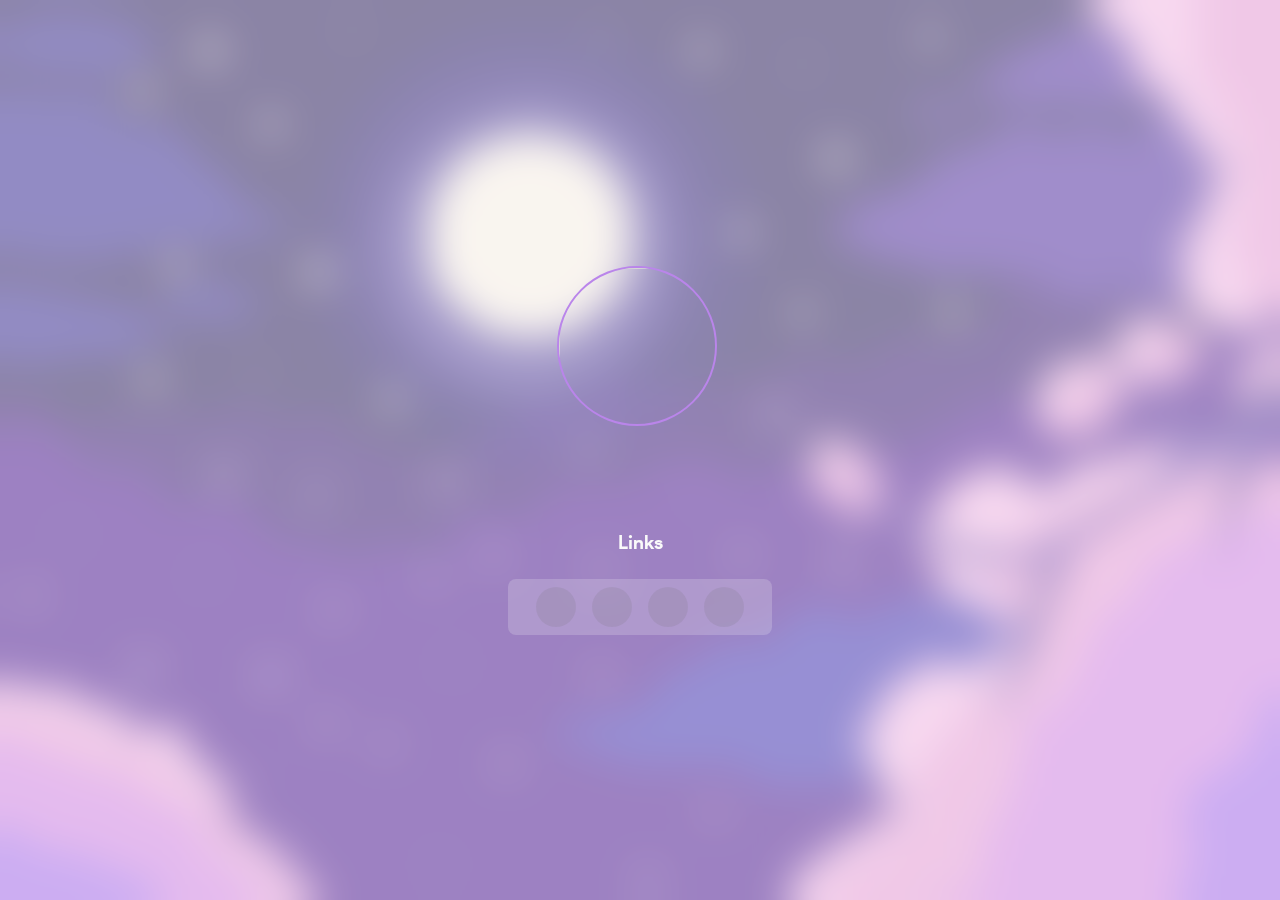
==== m/index.html @ c06d9017 "yeah" ====
<html>

<head>
    <meta charset="utf-8">
    <title>f0rizen</title>
    <meta property="og:title" content="f0rizen">
    <meta property="og:locale" content="en_EU">
    <meta property="og:description" content="f0rizen's mobile main page">
    <meta name="viewport" content="width=device-width, initial-scale=1.0">
    <link rel="shortcut icon" href="../assets/favico/eblan.png" type="image/png">
    <script src="https://sindresorhus.com/devtools-detect/index.js"></script>
    <link rel="stylesheet" href="../assets/fonts/gsans/style.css">
    <link rel="stylesheet" href="https://cdn.materialdesignicons.com/4.5.95/css/materialdesignicons.min.css">
    <link rel="stylesheet" href="../assets/css/m/bootstrap.css">
    <link rel="stylesheet" href="../assets/css/m/style.css">
    <script src="https://code.jquery.com/jquery-3.4.1.js"></script>
    <script src="https://cdnjs.cloudflare.com/ajax/libs/popper.js/1.14.7/umd/popper.min.js"></script>
    <script src="https://stackpath.bootstrapcdn.com/bootstrap/4.3.1/js/bootstrap.min.js"></script>
    <script src="jquery-3.4.1.js"></script>
    <script src="../js/text.js"></script>
    <link rel="stylesheet" href="../assets/vars.css">
    <script src="https://cdn.jsdelivr.net/npm/typed.js@2.0.11"></script>
    <meta name="theme-color" content="#191919">
    <link href="https://fonts.googleapis.com/icon?family=Material+Icons" rel="stylesheet">
</head>
<script>
    var test = false
    if (!test) {
        function isMacintosh() {
            return navigator.platform.indexOf('Mac') > -1
        }

        function isWindows() {
            return navigator.platform.indexOf('Win') > -1
        }

        if (isMacintosh() || isWindows()) {
            window.location.replace("../")
        }
    }
</script>
<div id="page-preloader">
    <span class="spin mdi mdi-loading mdi-spin"></span>
    <script type="text/javascript">
        $(window).on('load', function () {
            var $preloader = $('#page-preloader'),
                $spinner = $preloader.find('.spin');
            $spinner.delay(100).fadeOut('slow');
            $preloader.delay(450).fadeOut('slow');
        });
        document.body.style.backgroundImage = "url('../assets/anims/bg.gif')";
    </script>
</div>

<body class="center blur">
    <header class="center info">
        <div class="center pizdec">
            <div class="avatar-container"><img src="../assets/images/да.jpg" oncontextmenu="return false;"
                    class="avatar">
            </div>
            <h2><span id="name"></span></h2>
            <hr width="295">
            <h3><span id="description"></span></h3>
        </div>
        <div class="center pizdec">
            <h2>Links</h2>
        </div>
        <div class="social linkMenu d-flex justify-content-center">
            <a href="javascript://" onclick="location.href='tg://resolve?domain=f0rizen'" class="mx-2 social-icon"
                data-tooltip="Telegram">
                <span class="mdi mdi-telegram"></span>
            </a>
            <a href="javascript://" onclick="location.href='https://vk.com/petshat'" class="mx-2 social-icon"
                data-tooltip="VK">
                <span class="mdi mdi-vk"></span>
            </a>

            <a href="javascript://" onclick="location.href='https://github.com/f0rizen'" class="mx-2 social-icon"
                data-tooltip="GitHub">
                <span class="mdi mdi-github-circle"></span>
            </a>

            <a href="javascript://"
                onclick="location.href='https://open.spotify.com/user/bqv6ksh6yqe7nm7fv2tdjyxt0?si=d869248478724933'"
                class="mx-2 social-icon" data-tooltip="Spotify">
                <span class="mdi mdi-spotify"></span>
            </a>
        </div>
    </header>
</body>
<script>
    new Typed('#description', {
        strings: ["f0rizen", "Shell script", "hacker", "C++ developer", "bruh"],
        typeSpeed: 50,
        cursorChar: '|',
        loop: true
    });
</script>

</html>
---- assets/fonts/gsans/style.css ----
@font-face {
    font-family: 'Product Sans';
    src: local('Product Sans'), local('ProductSans-Regular'),
        url('ProductSans-Regular.ttf') format('truetype');
    font-weight: normal;
    font-style: normal;
}

@font-face {
    font-family: 'Product Sans';
    src: local('Product Sans Bold'), local('ProductSans-Bold'),
        url('ProductSans-Bold.ttf') format('truetype');
    font-weight: bold;
    font-style: normal;
}

@font-face {
    font-family: 'Product Sans';
    src: local('Product Sans Italic'), local('ProductSans-Italic'),
        url('ProductSans-Italic.ttf') format('truetype');
    font-weight: normal;
    font-style: italic;
}
---- assets/css/m/style.css ----
/* mobile index page styles */
body {
    width: 100%;
    min-height: 100%;
    margin: 0;
    background: var(--back-gif) center;
    background-size: cover;
    display: flex;
    font-family: 'Product Sans';
    font: 'Product Sans';
}
.blur {
    backdrop-filter: blur(20px);
    -webkit-backdrop-filter: blur(20px);
}
.center {
    justify-content: center;
    align-items: center;
    flex-direction: column;
}
.info {
    min-width: 300px;
    width: 300px;
    display: flex;
    background: none;
    padding: 35px;
    color: var(--text-color);
    border-radius: 16px; 
    -webkit-border-radius: 16px;
    -moz-border-radius: 16px;
    -khtml-border-radius: 16px;
    border: none;
}
a.link {
    -webkit-tap-highlight-color: rgba(0,0,0,0);
    -moz-tap-highlight-color: rgba(0,0,0,0);
    padding: 8px 20px; 
    margin: 4px;
    background: var(--back-color);
    color: #fff;
    cursor: pointer;
    border-radius: 8px; 
    -webkit-border-radius: 8px;
    -moz-border-radius: 8px;
    -khtml-border-radius: 8px;
    width: 256px;
    text-align: center;
    text-decoration: none;
    transition: .2s;
    border: var(--border);
}

.avatar-container {
    margin: 0 0.4em 0 0;
    display: inline-flex;
    justify-content: center;
    align-items: flex-end;
}

.avatar {
    width: 10em;
    height: 10em;
    border-radius: 5.6em;
    border: blueviolet solid 2px;
}

.pizdec {
    position: relative;
    display: inline-flex;
    padding: 0.3em;
}

a.link:hover,
button:hover {
    background: #fff6;
    color: blueviolet;
}

button:active, button:focus {
      outline: none;
}

button::-moz-focus-inner {
      border: 0;
}

button::-webkit-focus-inner {
    border: 0;
}

hr {
    border: none;
    margin-bottom: 5px;
    margin-top: 5px;
}

h3 {
    font-style: normal;
    font-weight: inherit;
    transition: .2ms;
    -webkit-transition: .2ms;
    -moz-transition: .2ms;
}

h2 {
    font-size: larger;
    transition: .2ms;
    -webkit-transition: .2ms;
    -moz-transition: .2ms;
}

.btn {
    -webkit-transition: 0.2s;
    -o-transition: 0.2s;
    -moz-transition: 0.2s;
    transition: 0.2s;
}

a.nolink:active,
a.nolink:hover,
a.nolink {
    text-decoration: none;
    color: #666;
    outline: none;
    border: none;
}

.social a {
    background-color: rgba(0,0,0,.15);
    text-align: center;
    width: 2.5rem;
    height: 2.5rem;
    border-radius: 100%;
    line-height: 2.5rem;
    color: #212121;
    font-size: 20px;
}

.social a:hover {
    color:#000000;
}

.social a:active {
    color: #fff;
}

.social span {
    font-size: 20px;
}
.mx-2 {
    margin-right: 0.5rem !important;
}
.social-icon {
    fill: #212121;
}

.social-icon:hover {
    fill: #000000;
}

.tooltip-inner {
    color: #f5f5f5;
    background-color: #212121;
}
.linkMenu {
    -webkit-tap-highlight-color: rgba(0,0,0,0);
    -moz-tap-highlight-color: rgba(0,0,0,0);
    padding: 8px 20px; 
    margin: 4px;
    background: var(--back-color);
    color: #fff;
    border-radius: 8px; 
    -webkit-border-radius: 8px;
    -moz-border-radius: 8px;
    -khtml-border-radius: 8px;
    text-align: center;
    text-decoration: none;
    transition: .2s;
    border: var(--border);
}
.modal-title {
    font-weight: bold;
    font-size: 25px;
    color: black;
    font-family: 'Product Sans';
}
.black {
    color: black;
}
.clickable {
    cursor: pointer;
}
a.btn-donut {
    color: #fff;
    background-color: rgb(88, 21, 119);
    padding: 0.25rem 0.5rem;
    font-size: 0.875rem;
    line-height: 1.5;
    font-size: 18px;
    border-radius: 50px;
    font-family: Google Sans Regular;
    text-decoration: none;
}

a.btn-donut:hover {
    color: #EC407A;
    text-decoration: none;
}
---- assets/vars.css ----
:root {
    --name: f0rizen;
    --text-color: #fff;
    --back-color: #fff3;
    --over-color: #fefefe;
    --popup-text-color: #000000;
    --border: none;
}
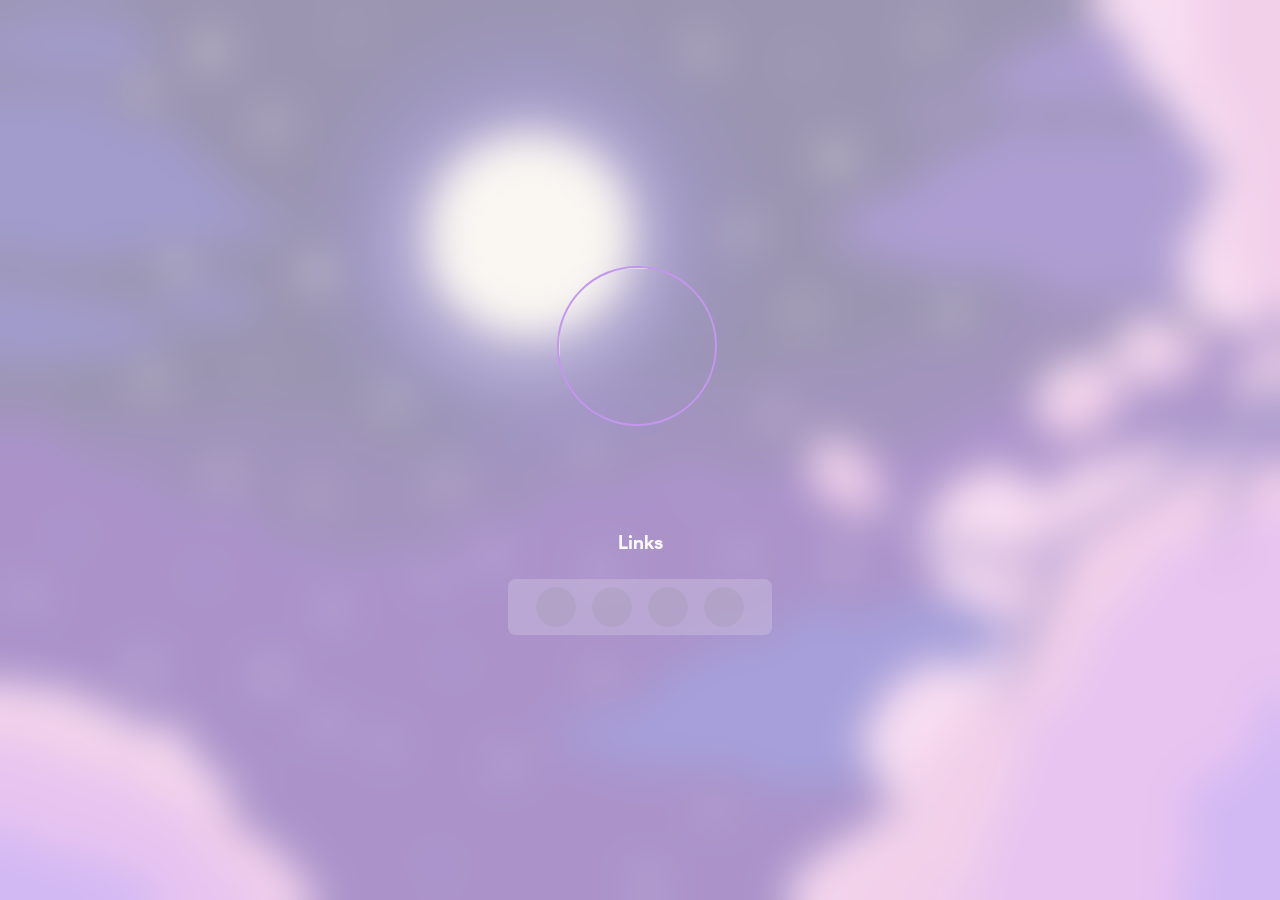
==== commit 735a3199: "фикшу баги в продакшене))00))" ====
--- a/m/index.html
+++ b/m/index.html
@@ -7,7 +7,7 @@
     <meta property="og:locale" content="en_EU">
     <meta property="og:description" content="f0rizen's mobile main page">
     <meta name="viewport" content="width=device-width, initial-scale=1.0">
-    <link rel="shortcut icon" href="../assets/favico/eblan.png" type="image/png">
+    <link rel="shortcut icon" href="../assets/favico/ico.png" type="image/png">
     <script src="https://sindresorhus.com/devtools-detect/index.js"></script>
     <link rel="stylesheet" href="../assets/fonts/gsans/style.css">
     <link rel="stylesheet" href="https://cdn.materialdesignicons.com/4.5.95/css/materialdesignicons.min.css">
@@ -97,4 +97,4 @@
     });
 </script>
 
-</html>+</html>
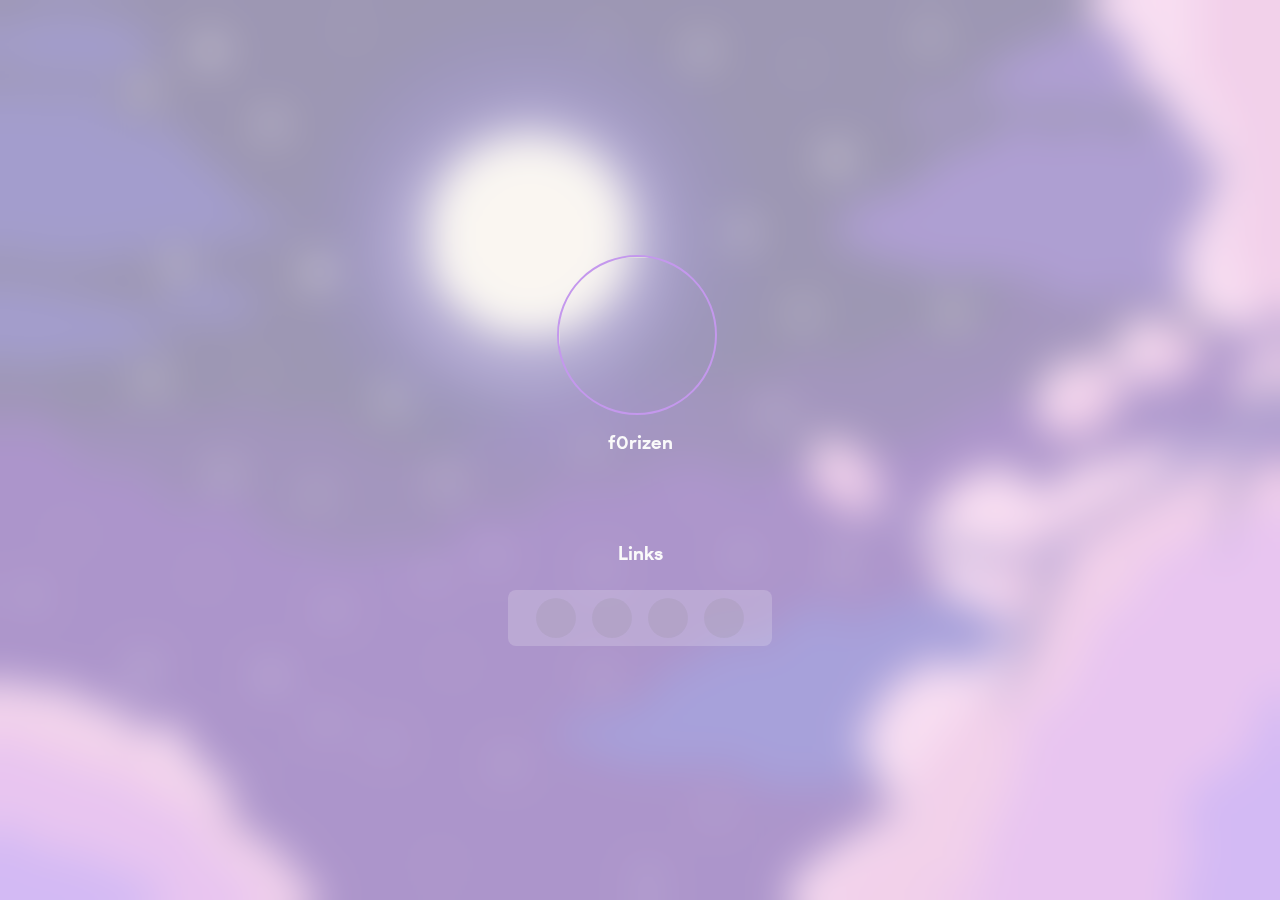
==== commit 99811e50: "yeah (fixing bugs again)" ====
--- a/m/index.html
+++ b/m/index.html
@@ -16,12 +16,11 @@
     <script src="https://code.jquery.com/jquery-3.4.1.js"></script>
     <script src="https://cdnjs.cloudflare.com/ajax/libs/popper.js/1.14.7/umd/popper.min.js"></script>
     <script src="https://stackpath.bootstrapcdn.com/bootstrap/4.3.1/js/bootstrap.min.js"></script>
-    <script src="jquery-3.4.1.js"></script>
-    <script src="../js/text.js"></script>
     <link rel="stylesheet" href="../assets/vars.css">
-    <script src="https://cdn.jsdelivr.net/npm/typed.js@2.0.11"></script>
     <meta name="theme-color" content="#191919">
     <link href="https://fonts.googleapis.com/icon?family=Material+Icons" rel="stylesheet">
+    <script src="../assets/js/text.js"></script>
+    <script src="../assets/js/typed.min.js"></script>
 </head>
 <script>
     var test = false
@@ -58,9 +57,9 @@
             <div class="avatar-container"><img src="../assets/images/да.jpg" oncontextmenu="return false;"
                     class="avatar">
             </div>
-            <h2><span id="name"></span></h2>
+            <h2><span id="name">f0rizen</span></h2>
             <hr width="295">
-            <h3><span id="description"></span></h3>
+            <h3><span class="typed"></span><span class="typed-cursor"></span></h3>
         </div>
         <div class="center pizdec">
             <h2>Links</h2>
@@ -88,13 +87,5 @@
         </div>
     </header>
 </body>
-<script>
-    new Typed('#description', {
-        strings: ["f0rizen", "Shell script", "hacker", "C++ developer", "bruh"],
-        typeSpeed: 50,
-        cursorChar: '|',
-        loop: true
-    });
-</script>
 
-</html>
+</html>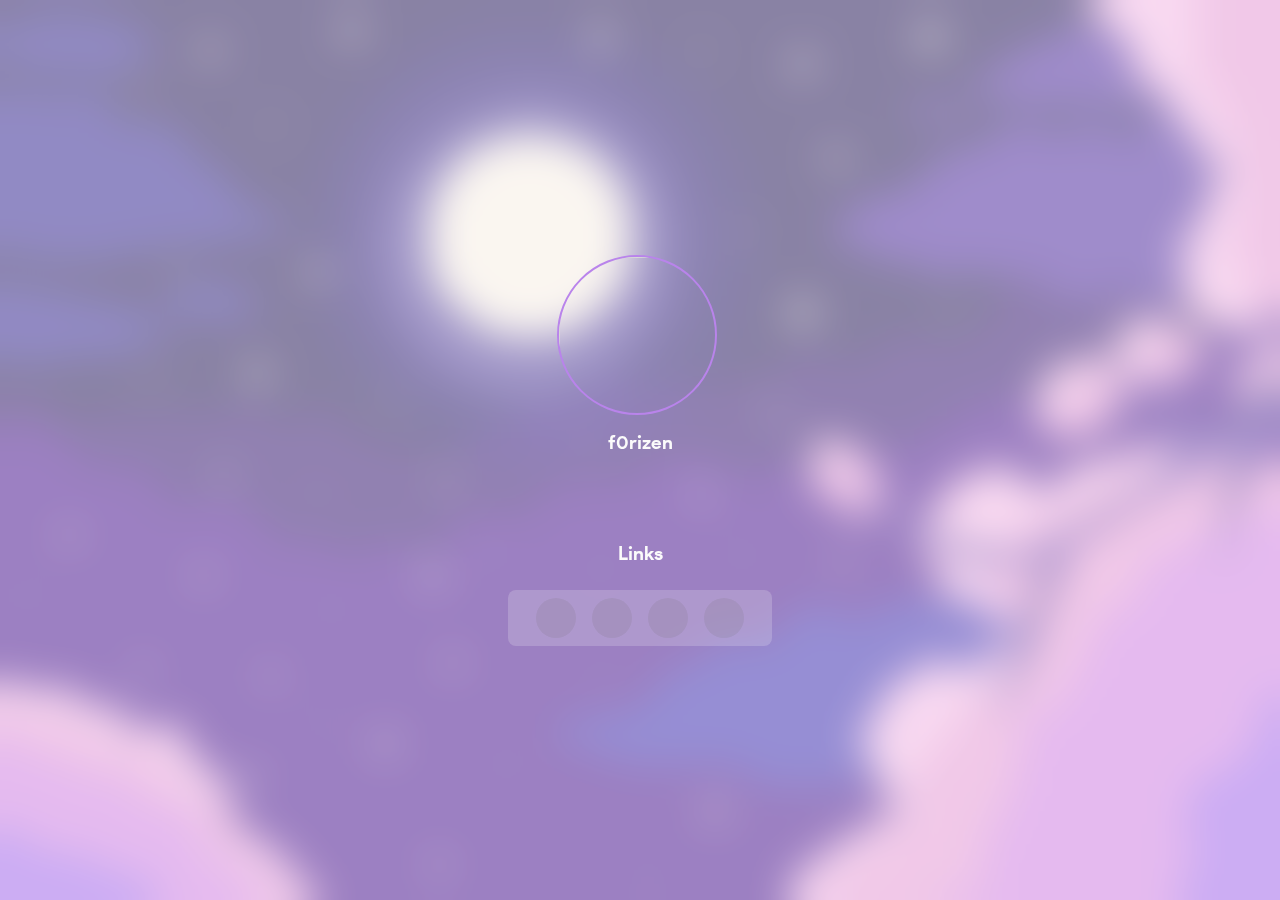
==== commit 3cdbe615: "g" ====
--- a/m/index.html
+++ b/m/index.html
@@ -16,11 +16,11 @@
     <script src="https://code.jquery.com/jquery-3.4.1.js"></script>
     <script src="https://cdnjs.cloudflare.com/ajax/libs/popper.js/1.14.7/umd/popper.min.js"></script>
     <script src="https://stackpath.bootstrapcdn.com/bootstrap/4.3.1/js/bootstrap.min.js"></script>
+    <script src="../assets/js/text.js"></script>
+    <script src="../assets/js/typed.min.js"></script>
     <link rel="stylesheet" href="../assets/vars.css">
     <meta name="theme-color" content="#191919">
     <link href="https://fonts.googleapis.com/icon?family=Material+Icons" rel="stylesheet">
-    <script src="../assets/js/text.js"></script>
-    <script src="../assets/js/typed.min.js"></script>
 </head>
 <script>
     var test = false
--- a/assets/css/m/style.css
+++ b/assets/css/m/style.css
@@ -198,7 +198,7 @@
     line-height: 1.5;
     font-size: 18px;
     border-radius: 50px;
-    font-family: Google Sans Regular;
+    font-family: 'Product Sans';
     text-decoration: none;
 }
 
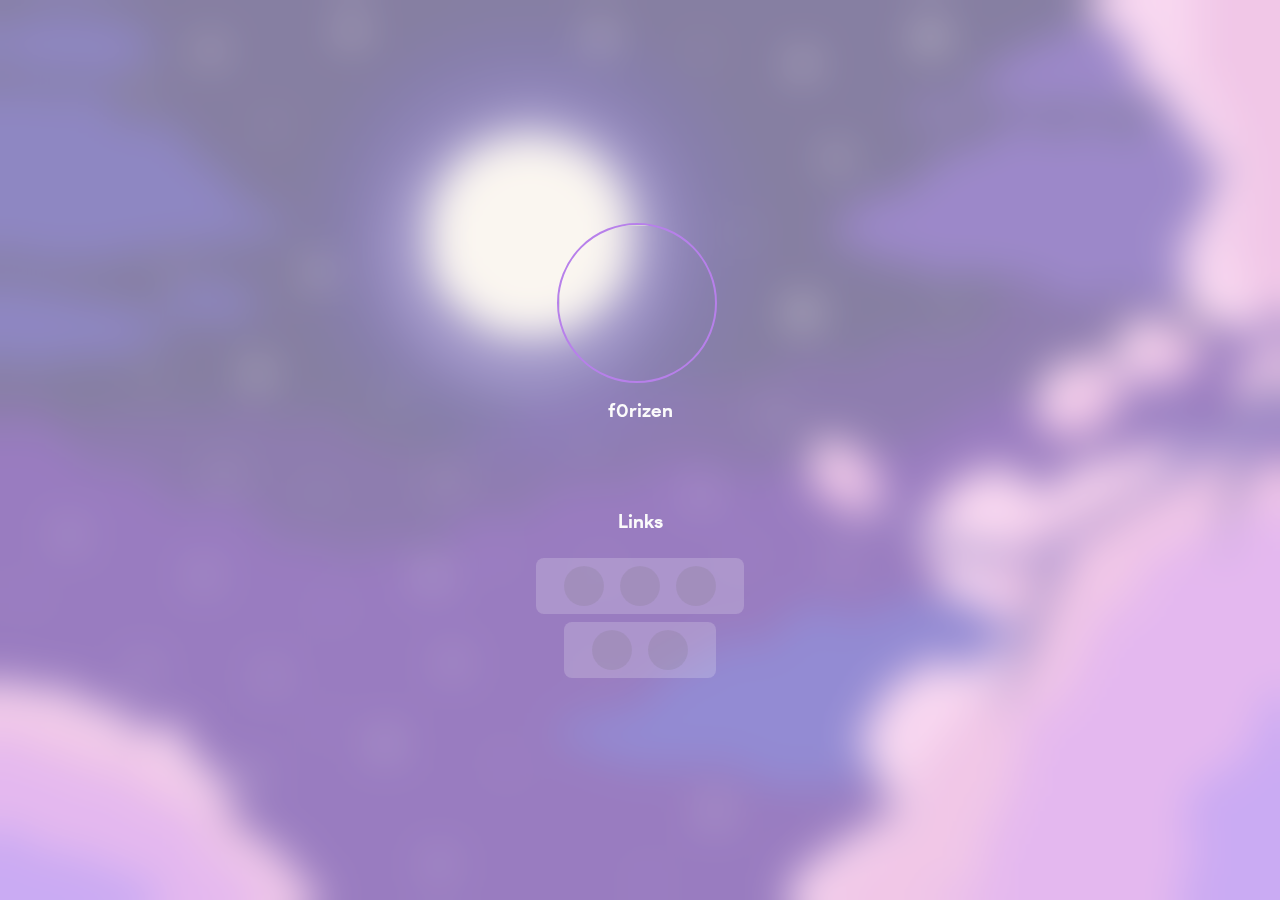
==== commit 8ec9c450: "update" ====
--- a/m/index.html
+++ b/m/index.html
@@ -74,18 +74,24 @@
                 <span class="mdi mdi-vk"></span>
             </a>
 
-            <a href="javascript://" onclick="location.href='https://github.com/f0rizen'" class="mx-2 social-icon"
-                data-tooltip="GitHub">
-                <span class="mdi mdi-github-circle"></span>
-            </a>
-
             <a href="javascript://"
                 onclick="location.href='https://open.spotify.com/user/bqv6ksh6yqe7nm7fv2tdjyxt0?si=d869248478724933'"
                 class="mx-2 social-icon" data-tooltip="Spotify">
                 <span class="mdi mdi-spotify"></span>
             </a>
         </div>
+        <div class="social linkMenu d-flex justify-content-center"> 
+            <a href="javascript://" onclick="location.href='https://github.com/f0rizen'" class="mx-2 social-icon"
+                data-tooltip="GitHub">
+                <span class="mdi mdi-github-circle"></span>
+            </a>
+            
+            <a href="javascript://" onclick="location.href='tg://resolve?domain=f0notes'" class="mx-2 social-icon"
+                data-tooltip="Notes">
+                <span class="mdi mdi-folder"></span>
+            </a> 
+        </div>
     </header>
 </body>
 
-</html>+</html>
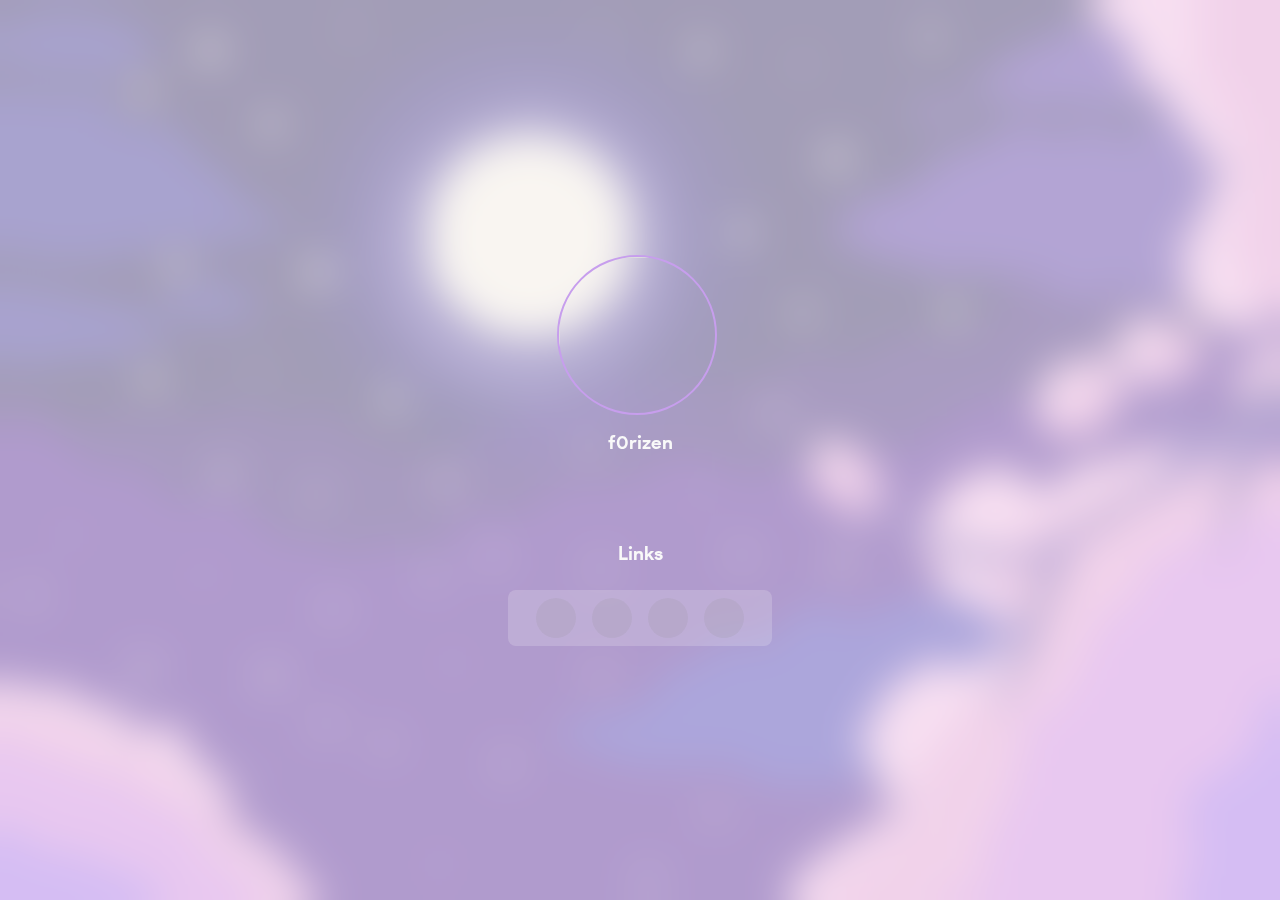
==== commit 26de66e8: "back" ====
--- a/m/index.html
+++ b/m/index.html
@@ -73,24 +73,16 @@
                 data-tooltip="VK">
                 <span class="mdi mdi-vk"></span>
             </a>
-
+            <a href="javascript://" onclick="location.href='https://github.com/f0rizen'" class="mx-2 social-icon"
+                data-tooltip="GitHub">
+                <span class="mdi mdi-github-circle"></span>
+            </a>
             <a href="javascript://"
                 onclick="location.href='https://open.spotify.com/user/bqv6ksh6yqe7nm7fv2tdjyxt0?si=d869248478724933'"
                 class="mx-2 social-icon" data-tooltip="Spotify">
                 <span class="mdi mdi-spotify"></span>
             </a>
         </div>
-        <div class="social linkMenu d-flex justify-content-center"> 
-            <a href="javascript://" onclick="location.href='https://github.com/f0rizen'" class="mx-2 social-icon"
-                data-tooltip="GitHub">
-                <span class="mdi mdi-github-circle"></span>
-            </a>
-            
-            <a href="javascript://" onclick="location.href='tg://resolve?domain=f0notes'" class="mx-2 social-icon"
-                data-tooltip="Notes">
-                <span class="mdi mdi-folder"></span>
-            </a> 
-        </div>
     </header>
 </body>
 
